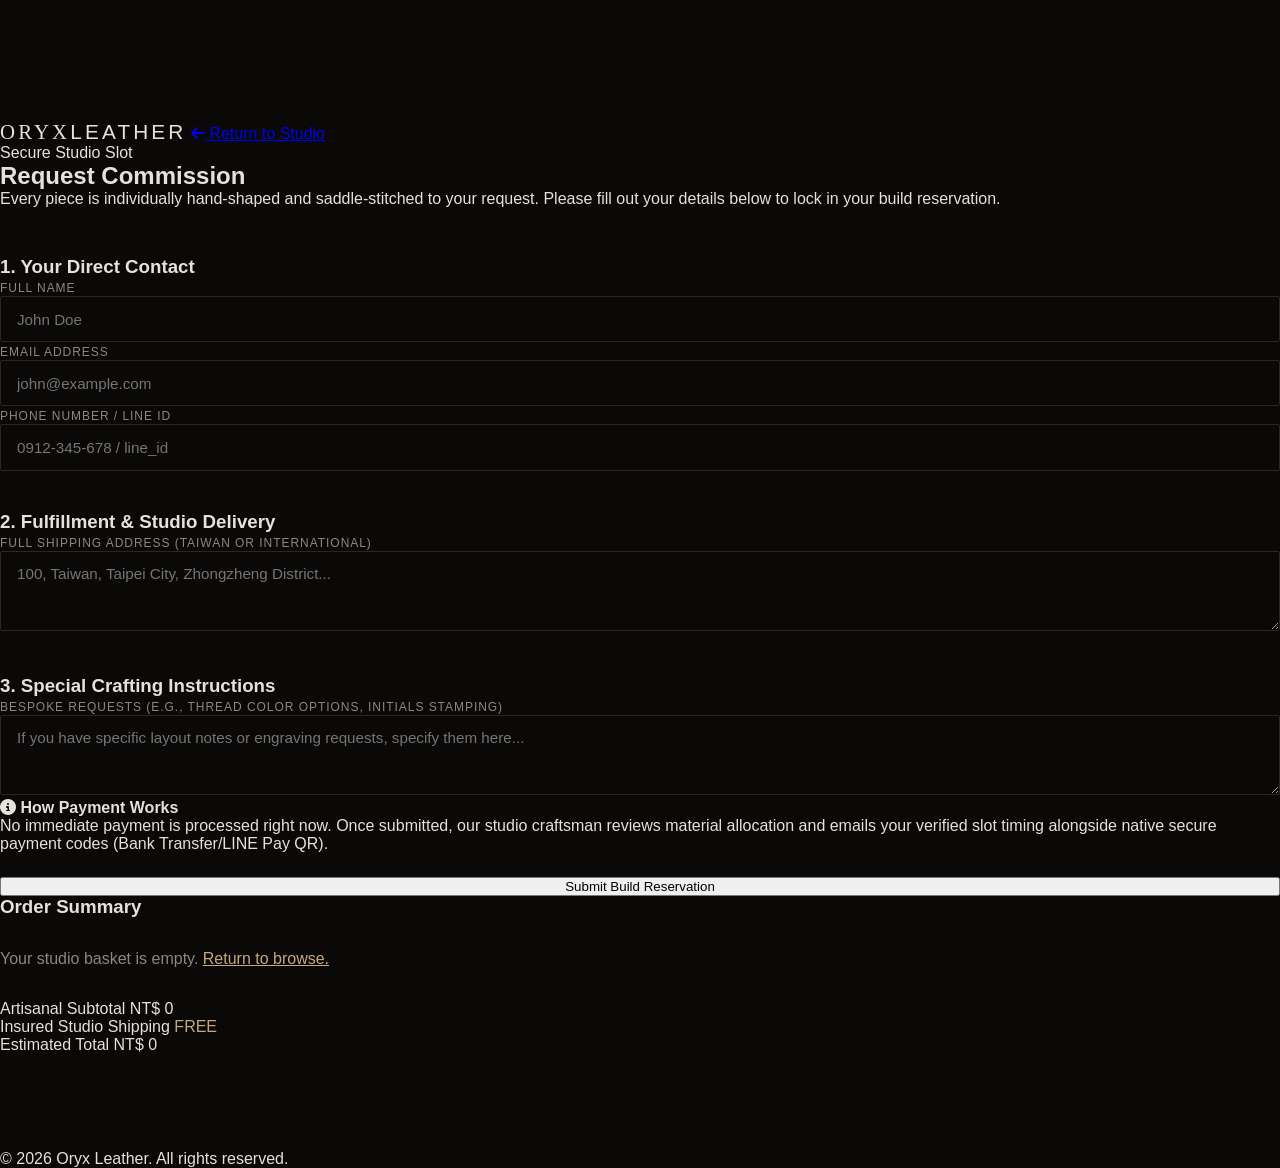
==== checkout.html @ 8bd1a895 "Update checkout.html" ====
<!DOCTYPE html>
<html lang="en">
<head>
    <meta charset="UTF-8">
    <meta name="viewport" content="width=device-width, initial-scale=1.0">
    <title>Oryx Leather | Commission Reservation</title>
    <link rel="preconnect" href="https://fonts.googleapis.com">
    <link rel="preconnect" href="https://fonts.gstatic.com" crossorigin>
    <link href="https://fonts.googleapis.com/css2?family=Cinzel:wght@500;700&family=Inter:wght@300;400;600&display=swap" rel="stylesheet">
    <link rel="stylesheet" href="https://cdnjs.cloudflare.com/ajax/libs/font-awesome/6.4.0/css/all.min.css">
    <link rel="stylesheet" href="style.css">
</head>
<body style="padding-top: 120px;">

    <header>
        <div class="nav-container">
            <a href="index.html" class="logo">ORYX<span>LEATHER</span></a>
            <a href="index.html" class="nav-link"><i class="fa-solid fa-arrow-left"></i> Return to Studio</a>
        </div>
    </header>

    <section class="container" style="margin-bottom: 6rem;">
        <div class="section-header" style="text-align: left; margin-bottom: 3rem;">
            <span class="section-badge">Secure Studio Slot</span>
            <h2>Request Commission</h2>
            <p>Every piece is individually hand-shaped and saddle-stitched to your request. Please fill out your details below to lock in your build reservation.</p>
        </div>

        <div class="checkout-grid">
            <div class="checkout-form-side">
                <form action="https://api.web3forms.com/submit" method="POST" id="checkoutFormMain">
                    <input type="hidden" name="access_key" value="YOUR_FREE_ACCESS_KEY_HERE">
                    <input type="hidden" name="subject" value="New Oryx Leather Commission Reservation Request">
                    <input type="hidden" name="from_name" value="Oryx Digital Studio Engine">
                    
                    <input type="hidden" name="order_items_manifest" id="hiddenItemsManifest">
                    <input type="hidden" name="total_amount_twd" id="hiddenTotalAmount">

                    <h3 class="checkout-section-title">1. Your Direct Contact</h3>
                    <div class="form-row-twin">
                        <div class="form-group">
                            <label for="custName">Full Name</label>
                            <input type="text" name="Client Name" id="custName" required placeholder="John Doe">
                        </div>
                        <div class="form-group">
                            <label for="custEmail">Email Address</label>
                            <input type="email" name="Client Email" id="custEmail" required placeholder="john@example.com">
                        </div>
                    </div>
                    <div class="form-group">
                        <label for="custPhone">Phone Number / LINE ID</label>
                        <input type="text" name="Client Phone or LINE" id="custPhone" required placeholder="0912-345-678 / line_id">
                    </div>

                    <h3 class="checkout-section-title" style="margin-top: 2.5rem;">2. Fulfillment & Studio Delivery</h3>
                    <div class="form-group">
                        <label for="custAddress">Full Shipping Address (Taiwan or International)</label>
                        <textarea name="Shipping Address" id="custAddress" rows="3" required placeholder="100, Taiwan, Taipei City, Zhongzheng District..."></textarea>
                    </div>

                    <h3 class="checkout-section-title" style="margin-top: 2.5rem;">3. Special Crafting Instructions</h3>
                    <div class="form-group">
                        <label for="custNotes">Bespoke Requests (e.g., Thread color options, initials stamping)</label>
                        <textarea name="Special Artisan Requests" id="custNotes" rows="3" placeholder="If you have specific layout notes or engraving requests, specify them here..."></textarea>
                    </div>

                    <div class="checkout-disclaimer-card">
                        <h4><i class="fa-solid fa-circle-info"></i> How Payment Works</h4>
                        <p>No immediate payment is processed right now. Once submitted, our studio craftsman reviews material allocation and emails your verified slot timing alongside native secure payment codes (Bank Transfer/LINE Pay QR).</p>
                    </div>

                    <button type="submit" class="btn-primary" style="width: 100%; text-align: center; margin-top: 1.5rem;">Submit Build Reservation</button>
                </form>
            </div>

            <div class="checkout-summary-side">
                <h3 class="checkout-section-title">Order Summary</h3>
                <div id="checkoutItemsList" class="checkout-items-list">
                    </div>
                
                <div class="summary-accounting-block">
                    <div class="accounting-row">
                        <span>Artisanal Subtotal</span>
                        <span id="summarySubtotal">NT$ 0</span>
                    </div>
                    <div class="accounting-row">
                        <span>Insured Studio Shipping</span>
                        <span style="color: var(--primary);">FREE</span>
                    </div>
                    <div class="accounting-row total-row">
                        <span>Estimated Total</span>
                        <span id="summaryTotal">NT$ 0</span>
                    </div>
                </div>
            </div>
        </div>
    </section>

    <footer>
        <div class="container footer-content">
            <p>&copy; 2026 Oryx Leather. All rights reserved.</p>
        </div>
    </footer>

    <script>
        // Inline targeted execution engine for checkout state hydration
        document.addEventListener('DOMContentLoaded', () => {
            const basket = JSON.parse(localStorage.getItem('oryx_basket')) || [];
            const listContainer = document.getElementById('checkoutItemsList');
            const subtotalEl = document.getElementById('summarySubtotal');
            const totalEl = document.getElementById('summaryTotal');
            
            const manifestHiddenInput = document.getElementById('hiddenItemsManifest');
            const totalHiddenInput = document.getElementById('hiddenTotalAmount');

            if(basket.length === 0) {
                listContainer.innerHTML = `<p style="color: var(--text-muted); padding: 2rem 0;">Your studio basket is empty. <a href="index.html" style="color: var(--primary); text-decoration: underline;">Return to browse.</a></p>`;
                return;
            }

            let computedTotal = 0;
            let textManifestString = "";
            listContainer.innerHTML = "";

            basket.forEach(item => {
                computedTotal += (item.price * item.quantity);
                textManifestString += `${item.name} (Qty: ${item.quantity}) - NT$ ${item.price * item.quantity}\n`;

                const row = document.createElement('div');
                row.className = 'checkout-item-summary-card';
                row.innerHTML = `
                    <div style="display: flex; gap: 1rem; align-items: center;">
                        <div class="summary-card-thumb"><img src="${item.img}" alt="${item.name}"></div>
                        <div>
                            <h4 style="font-size: 0.95rem; font-weight: 600;">${item.name}</h4>
                            <p style="color: var(--text-muted); font-size: 0.85rem;">Qty: ${item.quantity}</p>
                        </div>
                    </div>
                    <div style="font-weight: 600; color: var(--primary);">NT$ ${(item.price * item.quantity).toLocaleString()}</div>
                `;
                listContainer.appendChild(row);
            });

            subtotalEl.textContent = `NT$ ${computedTotal.toLocaleString()}`;
            totalEl.textContent = `NT$ ${computedTotal.toLocaleString()}`;
            
            // Sync values to secret secure payload submission fields
            manifestHiddenInput.value = textManifestString;
            totalHiddenInput.value = `NT$ ${computedTotal.toLocaleString()}`;

            // Handle successful form redirection to clear cart safely
            document.getElementById('checkoutFormMain').addEventListener('submit', () => {
                localStorage.removeItem('oryx_basket'); // Clear cart data on submit
            });
        });
    </script>
</body>
</html>
---- style.css ----
:root {
    --bg-dark: #0a0908;
    --card-bg: #11100e;
    --primary: #c5a880;
    --text-light: #e6e1da;
    --text-muted: #8e877e;
    --border: #1c1a17;
    --checkout-bg: #0f0e0c;
    --checkout-card: #161412;
    --checkout-border: #2a2622;
}

* { box-sizing: border-box; margin: 0; padding: 0; font-family: -apple-system, BlinkMacSystemFont, sans-serif; }
body { background-color: var(--bg-dark); color: var(--text-light); }

/* NAVIGATION SCHEME */
nav { display: flex; justify-content: space-between; align-items: center; padding: 1.5rem 4rem; border-bottom: 1px solid var(--border); }
.logo { font-family: serif; font-size: 1.3rem; letter-spacing: 0.15em; text-transform: uppercase; color: var(--text-light); text-decoration: none; }
.nav-links { display: flex; gap: 2rem; list-style: none; }
.nav-links a { color: var(--text-muted); text-decoration: none; font-size: 0.85rem; text-transform: uppercase; letter-spacing: 0.1em; transition: color 0.2s; }
.nav-links a:hover, .nav-links a.active { color: var(--primary); }
.cart-icon { color: var(--text-muted); cursor: pointer; }

/* STOREFRONT LAYOUT GIRD */
.gallery-container { max-width: 1200px; margin: 3rem auto; padding: 0 2rem; }
.filter-tabs { display: flex; gap: 1rem; margin-bottom: 2.5rem; justify-content: center; }
.tab { background: none; border: 1px solid var(--border); color: var(--text-muted); padding: 0.5rem 1.5rem; font-size: 0.75rem; text-transform: uppercase; letter-spacing: 0.08em; cursor: pointer; }
.tab.active { border-color: var(--primary); color: var(--primary); }
.grid { display: grid; grid-template-columns: repeat(auto-fit, minmax(300px, 1fr)); gap: 2rem; }
.product-card { background-color: var(--card-bg); border: 1px solid var(--border); overflow: hidden; text-decoration: none; color: inherit; display: block; transition: transform 0.2s ease; }
.product-card:hover { transform: translateY(-4px); }
.product-card.stalled { opacity: 0.5; cursor: not-allowed; }
.img-wrap { width: 100%; aspect-ratio: 1/1; overflow: hidden; background: #161412; }
.img-wrap img { width: 100%; height: 100%; object-fit: cover; }
.placeholder-text { padding: 40% 10%; color: var(--text-muted); text-align: center; }
.card-details { padding: 1.25rem; display: flex; justify-content: space-between; align-items: center; }
.card-title { font-size: 0.95rem; font-weight: 500; }
.card-price { color: var(--primary); font-weight: 600; font-size: 0.95rem; }

/* SPECIFICATIONS DETAIL VIEW */
.back-link { display: inline-block; margin-bottom: 2rem; color: var(--text-muted); text-decoration: none; font-size: 0.85rem; cursor: pointer; }
.back-link:hover { color: var(--primary); }
.detail-container { display: grid; grid-template-columns: 1fr; gap: 3rem; }
@media(min-width: 768px) { .detail-container { grid-template-columns: 1fr 1fr; } }
.gallery-panel { display: flex; flex-direction: column; gap: 1rem; }
.main-img { width: 100%; aspect-ratio: 1/1; object-fit: cover; border: 1px solid var(--border); }
.thumbnails { display: grid; grid-template-columns: repeat(5, 1fr); gap: 0.5rem; }
.thumb { width: 100%; aspect-ratio: 1/1; object-fit: cover; border: 1px solid var(--border); cursor: pointer; opacity: 0.6; }
.thumb:hover, .thumb.active { opacity: 1; border-color: var(--primary); }
.subtitle { font-size: 0.75rem; text-transform: uppercase; color: var(--primary); letter-spacing: 0.15em; margin-bottom: 0.5rem; display: block; }
.product-title { font-family: serif; font-size: 2.2rem; font-weight: 400; margin-bottom: 1rem; text-transform: uppercase; }
.price { font-size: 1.4rem; color: var(--text-light); font-weight: 500; margin-bottom: 2rem; }
.description { color: var(--text-muted); font-size: 0.95rem; line-height: 1.6; margin-bottom: 2.5rem; }
.specs-list { margin-bottom: 2.5rem; display: flex; flex-direction: column; gap: 0.8rem; font-size: 0.9rem; }
.spec-item { color: var(--text-muted); }
.spec-item strong { color: var(--primary); font-weight: 500; }
.inquire-btn { background-color: var(--primary); color: #1c140a; border: none; width: 100%; padding: 1.1rem; font-size: 0.9rem; text-transform: uppercase; letter-spacing: 0.15em; font-weight: 600; cursor: pointer; transition: opacity 0.2s; }
.inquire-btn:hover { opacity: 0.9; }

/* RESERVATION CHECKOUT PORTAL */
.checkout-body { background-color: var(--checkout-bg); padding: 2rem 1rem; line-height: 1.5; }
.checkout-container { max-width: 1100px; margin: 0 auto; display: grid; grid-template-columns: 1fr; gap: 2.5rem; }
@media (min-width: 768px) { .checkout-container { grid-template-columns: 1.2fr 0.8fr; } }
.header-logo { font-family: serif; font-size: 1.5rem; letter-spacing: 0.15em; text-transform: uppercase; color: var(--primary); text-decoration: none; display: inline-block; margin-bottom: 2rem; }
.section-title { font-family: serif; font-size: 1.8rem; font-weight: 400; margin-bottom: 0.5rem; letter-spacing: 0.02em; }
.section-subtitle { color: var(--text-muted); font-size: 0.9rem; margin-bottom: 2rem; }
.form-group-title { font-family: serif; color: var(--primary); text-transform: uppercase; font-size: 1rem; letter-spacing: 0.05em; margin-bottom: 1.2rem; border-bottom: 1px solid var(--checkout-border); padding-bottom: 0.5rem; }
.form-row { display: grid; grid-template-columns: 1fr; gap: 1rem; margin-bottom: 1.5rem; }
@media (min-width: 576px) { .form-row.split { grid-template-columns: 1fr 1fr; } }
.field-wrap { display: flex; flex-direction: column; gap: 0.4rem; }
label { font-size: 0.75rem; text-transform: uppercase; letter-spacing: 0.08em; color: var(--text-muted); }
input[type="text"], input[type="email"], textarea { background-color: #0a0908; border: 1px solid var(--checkout-border); color: var(--text-light); padding: 0.85rem 1rem; font-size: 0.95rem; border-radius: 2px; width: 100%; }
input:focus, textarea:focus { outline: none; border-color: var(--primary); }
.summary-panel { background-color: var(--checkout-card); border: 1px solid var(--checkout-border); padding: 1.75rem; border-radius: 4px; align-self: start; }
.summary-title { font-family: serif; font-size: 1.1rem; text-transform: uppercase; letter-spacing: 0.05em; color: var(--primary); margin-bottom: 1.5rem; }
.summary-item-row { display: flex; justify-content: space-between; align-items: center; padding-bottom: 1.25rem; border-bottom: 1px solid var(--checkout-border); margin-bottom: 1.25rem; }
.summary-card-thumb { width: 54px; height: 54px; overflow: hidden; border-radius: 2px; }
.summary-card-thumb img { width: 100%; height: 100%; object-fit: cover; }
.cost-breakdown { display: flex; flex-direction: column; gap: 0.75rem; font-size: 0.9rem; border-bottom: 1px solid var(--checkout-border); padding-bottom: 1.25rem; margin-bottom: 1.25rem; }
.cost-line { display: flex; justify-content: space-between; color: var(--text-muted); }
.total-line { display: flex; justify-content: space-between; font-size: 1.1rem; font-weight: 600; }
.submit-btn { background-color: var(--primary); color: #1c140a; border: none; width: 100%; padding: 1rem; font-size: 0.95rem; text-transform: uppercase; letter-spacing: 0.1em; font-weight: 600; cursor: pointer; margin-top: 1.5rem; }
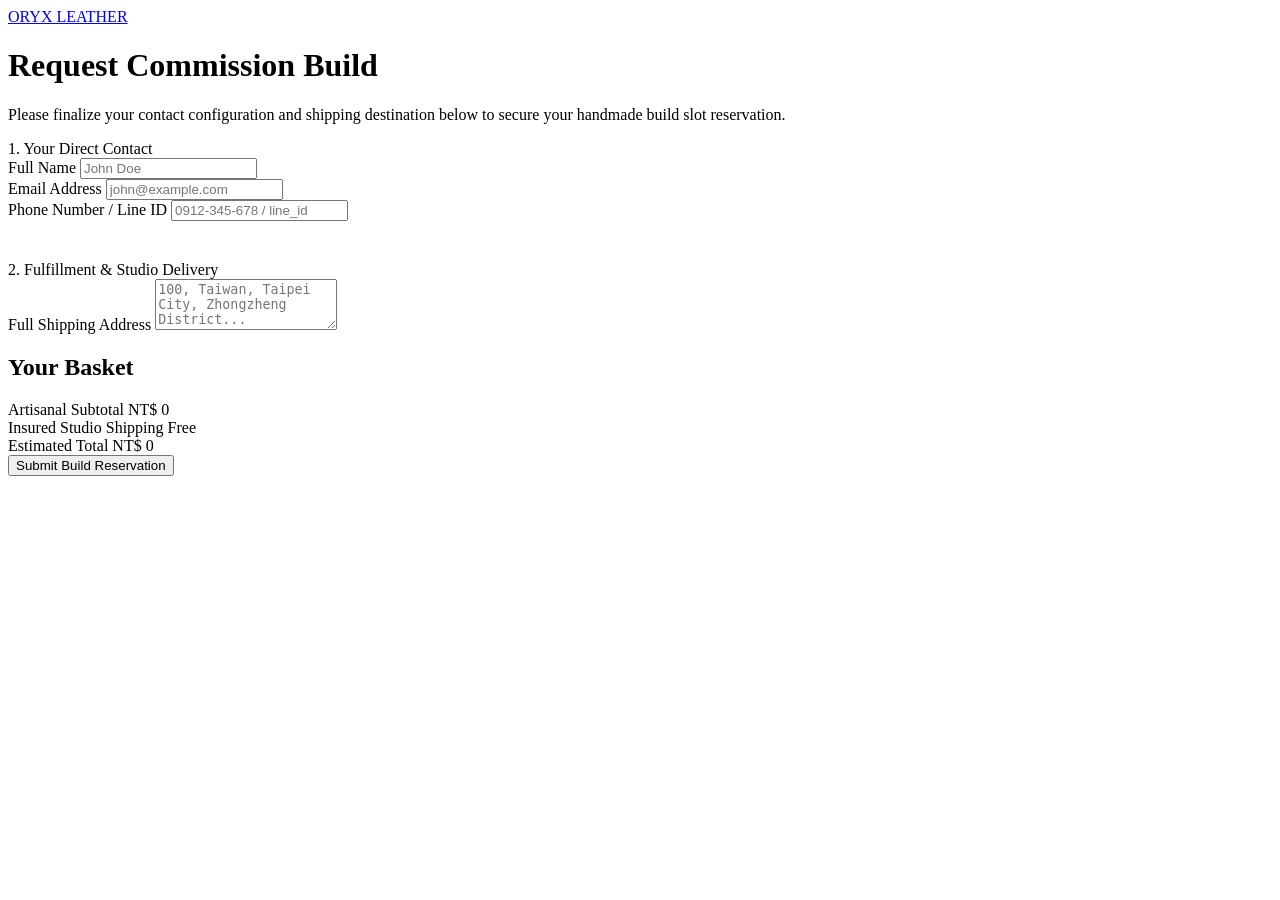
==== commit 4dd963a2: "Create checkout.html" ====
--- a/checkout.html
+++ b/checkout.html
@@ -3,156 +3,77 @@
 <head>
     <meta charset="UTF-8">
     <meta name="viewport" content="width=device-width, initial-scale=1.0">
-    <title>Oryx Leather | Commission Reservation</title>
-    <link rel="preconnect" href="https://fonts.googleapis.com">
-    <link rel="preconnect" href="https://fonts.gstatic.com" crossorigin>
-    <link href="https://fonts.googleapis.com/css2?family=Cinzel:wght@500;700&family=Inter:wght@300;400;600&display=swap" rel="stylesheet">
-    <link rel="stylesheet" href="https://cdnjs.cloudflare.com/ajax/libs/font-awesome/6.4.0/css/all.min.css">
+    <title>Secure Commission Checkout | ORYX LEATHER</title>
     <link rel="stylesheet" href="style.css">
 </head>
-<body style="padding-top: 120px;">
+<body class="checkout-body">
 
-    <header>
-        <div class="nav-container">
-            <a href="index.html" class="logo">ORYX<span>LEATHER</span></a>
-            <a href="index.html" class="nav-link"><i class="fa-solid fa-arrow-left"></i> Return to Studio</a>
-        </div>
-    </header>
+    <div class="checkout-container">
+        <div>
+            <a href="index.html" class="header-logo">ORYX LEATHER</a>
+            <h1 class="section-title">Request Commission Build</h1>
+            <p class="section-subtitle">Please finalize your contact configuration and shipping destination below to secure your handmade build slot reservation.</p>
 
-    <section class="container" style="margin-bottom: 6rem;">
-        <div class="section-header" style="text-align: left; margin-bottom: 3rem;">
-            <span class="section-badge">Secure Studio Slot</span>
-            <h2>Request Commission</h2>
-            <p>Every piece is individually hand-shaped and saddle-stitched to your request. Please fill out your details below to lock in your build reservation.</p>
+            <form action="https://api.web3forms.com/submit" method="POST" id="checkoutFormMain">
+                <input type="hidden" name="access_key" value="3ea750e2-485e-4ed7-8b49-46d34f447644">
+                <input type="hidden" name="subject" value="New Oryx Leather Studio Commission Order">
+                <input type="hidden" name="from_name" value="Oryx Digital Studio Engine">
+                
+                <input type="hidden" name="ordered_item" id="hidden_ordered_item" value="">
+                <input type="hidden" name="order_total" id="hidden_order_total" value="">
+
+                <div class="form-group-title">1. Your Direct Contact</div>
+                <div class="form-row split">
+                    <div class="field-wrap">
+                        <label for="form-name">Full Name</label>
+                        <input type="text" id="form-name" name="customer_name" placeholder="John Doe" required>
+                    </div>
+                    <div class="field-wrap">
+                        <label for="form-email">Email Address</label>
+                        <input type="email" id="form-email" name="customer_email" placeholder="john@example.com" required>
+                    </div>
+                </div>
+                <div class="form-row">
+                    <div class="field-wrap">
+                        <label for="form-phone">Phone Number / Line ID</label>
+                        <input type="text" id="form-phone" name="customer_phone" placeholder="0912-345-678 / line_id" required>
+                    </div>
+                </div>
+
+                <div class="form-group-title" style="margin-top: 2.5rem;">2. Fulfillment & Studio Delivery</div>
+                <div class="form-row">
+                    <div class="field-wrap">
+                        <label for="form-address">Full Shipping Address</label>
+                        <textarea id="form-address" name="shipping_address" rows="3" placeholder="100, Taiwan, Taipei City, Zhongzheng District..." required></textarea>
+                    </div>
+                </div>
+            </form>
         </div>
 
-        <div class="checkout-grid">
-            <div class="checkout-form-side">
-                <form action="https://api.web3forms.com/submit" method="POST" id="checkoutFormMain">
-                    <input type="hidden" name="access_key" value="YOUR_FREE_ACCESS_KEY_HERE">
-                    <input type="hidden" name="subject" value="New Oryx Leather Commission Reservation Request">
-                    <input type="hidden" name="from_name" value="Oryx Digital Studio Engine">
-                    
-                    <input type="hidden" name="order_items_manifest" id="hiddenItemsManifest">
-                    <input type="hidden" name="total_amount_twd" id="hiddenTotalAmount">
-
-                    <h3 class="checkout-section-title">1. Your Direct Contact</h3>
-                    <div class="form-row-twin">
-                        <div class="form-group">
-                            <label for="custName">Full Name</label>
-                            <input type="text" name="Client Name" id="custName" required placeholder="John Doe">
-                        </div>
-                        <div class="form-group">
-                            <label for="custEmail">Email Address</label>
-                            <input type="email" name="Client Email" id="custEmail" required placeholder="john@example.com">
-                        </div>
-                    </div>
-                    <div class="form-group">
-                        <label for="custPhone">Phone Number / LINE ID</label>
-                        <input type="text" name="Client Phone or LINE" id="custPhone" required placeholder="0912-345-678 / line_id">
-                    </div>
-
-                    <h3 class="checkout-section-title" style="margin-top: 2.5rem;">2. Fulfillment & Studio Delivery</h3>
-                    <div class="form-group">
-                        <label for="custAddress">Full Shipping Address (Taiwan or International)</label>
-                        <textarea name="Shipping Address" id="custAddress" rows="3" required placeholder="100, Taiwan, Taipei City, Zhongzheng District..."></textarea>
-                    </div>
-
-                    <h3 class="checkout-section-title" style="margin-top: 2.5rem;">3. Special Crafting Instructions</h3>
-                    <div class="form-group">
-                        <label for="custNotes">Bespoke Requests (e.g., Thread color options, initials stamping)</label>
-                        <textarea name="Special Artisan Requests" id="custNotes" rows="3" placeholder="If you have specific layout notes or engraving requests, specify them here..."></textarea>
-                    </div>
-
-                    <div class="checkout-disclaimer-card">
-                        <h4><i class="fa-solid fa-circle-info"></i> How Payment Works</h4>
-                        <p>No immediate payment is processed right now. Once submitted, our studio craftsman reviews material allocation and emails your verified slot timing alongside native secure payment codes (Bank Transfer/LINE Pay QR).</p>
-                    </div>
-
-                    <button type="submit" class="btn-primary" style="width: 100%; text-align: center; margin-top: 1.5rem;">Submit Build Reservation</button>
-                </form>
+        <div class="summary-panel">
+            <h2 class="summary-title">Your Basket</h2>
+            <div id="dynamic-item-target"></div>
+            
+            <div class="cost-breakdown">
+                <div class="cost-line">
+                    <span>Artisanal Subtotal</span>
+                    <span id="subtotal-display">NT$ 0</span>
+                </div>
+                <div class="cost-line">
+                    <span>Insured Studio Shipping</span>
+                    <span class="free-badge">Free</span>
+                </div>
             </div>
 
-            <div class="checkout-summary-side">
-                <h3 class="checkout-section-title">Order Summary</h3>
-                <div id="checkoutItemsList" class="checkout-items-list">
-                    </div>
-                
-                <div class="summary-accounting-block">
-                    <div class="accounting-row">
-                        <span>Artisanal Subtotal</span>
-                        <span id="summarySubtotal">NT$ 0</span>
-                    </div>
-                    <div class="accounting-row">
-                        <span>Insured Studio Shipping</span>
-                        <span style="color: var(--primary);">FREE</span>
-                    </div>
-                    <div class="accounting-row total-row">
-                        <span>Estimated Total</span>
-                        <span id="summaryTotal">NT$ 0</span>
-                    </div>
-                </div>
+            <div class="total-line">
+                <span>Estimated Total</span>
+                <span id="total-display">NT$ 0</span>
             </div>
+
+            <button type="submit" form="checkoutFormMain" class="submit-btn">Submit Build Reservation</button>
         </div>
-    </section>
+    </div>
 
-    <footer>
-        <div class="container footer-content">
-            <p>&copy; 2026 Oryx Leather. All rights reserved.</p>
-        </div>
-    </footer>
-
-    <script>
-        // Inline targeted execution engine for checkout state hydration
-        document.addEventListener('DOMContentLoaded', () => {
-            const basket = JSON.parse(localStorage.getItem('oryx_basket')) || [];
-            const listContainer = document.getElementById('checkoutItemsList');
-            const subtotalEl = document.getElementById('summarySubtotal');
-            const totalEl = document.getElementById('summaryTotal');
-            
-            const manifestHiddenInput = document.getElementById('hiddenItemsManifest');
-            const totalHiddenInput = document.getElementById('hiddenTotalAmount');
-
-            if(basket.length === 0) {
-                listContainer.innerHTML = `<p style="color: var(--text-muted); padding: 2rem 0;">Your studio basket is empty. <a href="index.html" style="color: var(--primary); text-decoration: underline;">Return to browse.</a></p>`;
-                return;
-            }
-
-            let computedTotal = 0;
-            let textManifestString = "";
-            listContainer.innerHTML = "";
-
-            basket.forEach(item => {
-                computedTotal += (item.price * item.quantity);
-                textManifestString += `${item.name} (Qty: ${item.quantity}) - NT$ ${item.price * item.quantity}\n`;
-
-                const row = document.createElement('div');
-                row.className = 'checkout-item-summary-card';
-                row.innerHTML = `
-                    <div style="display: flex; gap: 1rem; align-items: center;">
-                        <div class="summary-card-thumb"><img src="${item.img}" alt="${item.name}"></div>
-                        <div>
-                            <h4 style="font-size: 0.95rem; font-weight: 600;">${item.name}</h4>
-                            <p style="color: var(--text-muted); font-size: 0.85rem;">Qty: ${item.quantity}</p>
-                        </div>
-                    </div>
-                    <div style="font-weight: 600; color: var(--primary);">NT$ ${(item.price * item.quantity).toLocaleString()}</div>
-                `;
-                listContainer.appendChild(row);
-            });
-
-            subtotalEl.textContent = `NT$ ${computedTotal.toLocaleString()}`;
-            totalEl.textContent = `NT$ ${computedTotal.toLocaleString()}`;
-            
-            // Sync values to secret secure payload submission fields
-            manifestHiddenInput.value = textManifestString;
-            totalHiddenInput.value = `NT$ ${computedTotal.toLocaleString()}`;
-
-            // Handle successful form redirection to clear cart safely
-            document.getElementById('checkoutFormMain').addEventListener('submit', () => {
-                localStorage.removeItem('oryx_basket'); // Clear cart data on submit
-            });
-        });
-    </script>
+    <script src="script.js"></script>
 </body>
 </html>
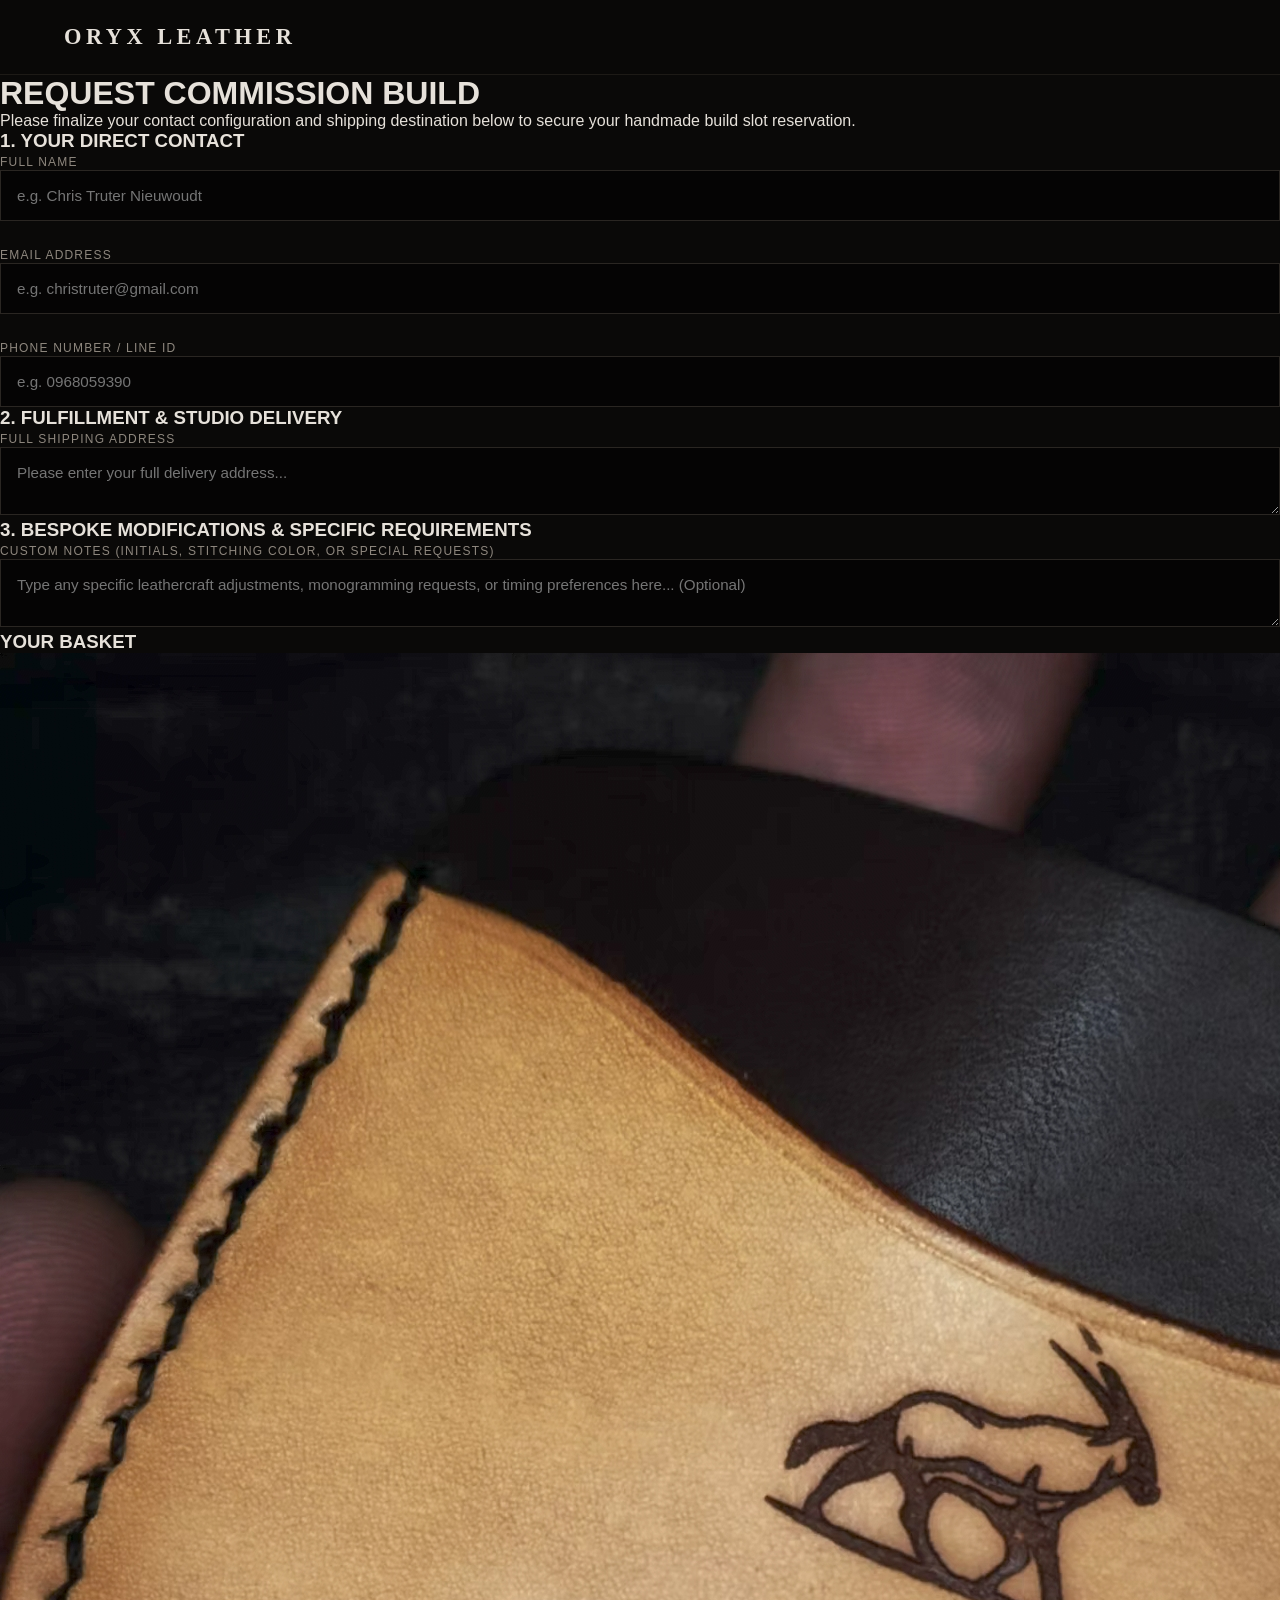
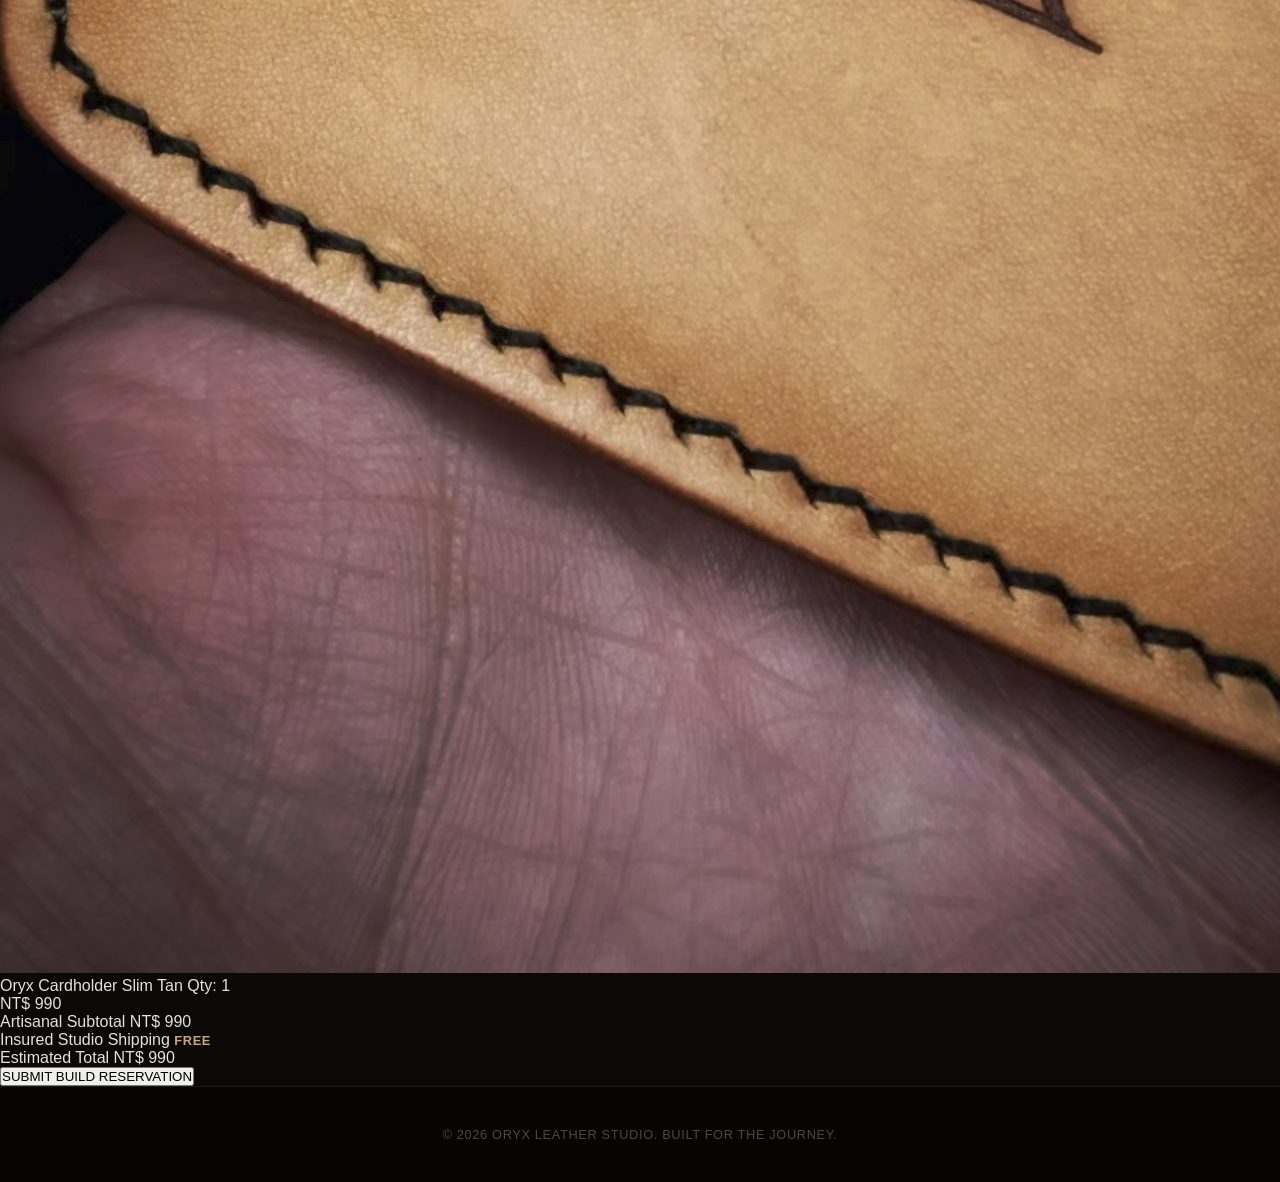
==== commit a002aac2: "Update checkout.html" ====
--- a/checkout.html
+++ b/checkout.html
@@ -3,77 +3,126 @@
 <head>
     <meta charset="UTF-8">
     <meta name="viewport" content="width=device-width, initial-scale=1.0">
-    <title>Secure Commission Checkout | ORYX LEATHER</title>
+    <title>Request Commission Build | ORYX LEATHER</title>
     <link rel="stylesheet" href="style.css">
 </head>
-<body class="checkout-body">
+<body class="checkout-page">
 
-    <div class="checkout-container">
-        <div>
-            <a href="index.html" class="header-logo">ORYX LEATHER</a>
-            <h1 class="section-title">Request Commission Build</h1>
-            <p class="section-subtitle">Please finalize your contact configuration and shipping destination below to secure your handmade build slot reservation.</p>
+    <nav>
+        <a href="index.html" class="logo">ORYX LEATHER</a>
+    </nav>
 
-            <form action="https://api.web3forms.com/submit" method="POST" id="checkoutFormMain">
-                <input type="hidden" name="access_key" value="3ea750e2-485e-4ed7-8b49-46d34f447644">
-                <input type="hidden" name="subject" value="New Oryx Leather Studio Commission Order">
-                <input type="hidden" name="from_name" value="Oryx Digital Studio Engine">
-                
-                <input type="hidden" name="ordered_item" id="hidden_ordered_item" value="">
-                <input type="hidden" name="order_total" id="hidden_order_total" value="">
+    <div class="checkout-wrapper">
+        <!-- LEFT COLUMN: FORM -->
+        <div class="checkout-main">
+            <h1 class="checkout-title">REQUEST COMMISSION BUILD</h1>
+            <p class="checkout-subtitle">Please finalize your contact configuration and shipping destination below to secure your handmade build slot reservation.</p>
 
-                <div class="form-group-title">1. Your Direct Contact</div>
-                <div class="form-row split">
-                    <div class="field-wrap">
-                        <label for="form-name">Full Name</label>
-                        <input type="text" id="form-name" name="customer_name" placeholder="John Doe" required>
+            <form id="commissionForm">
+                <!-- SECTION 1 -->
+                <div class="form-section">
+                    <h3 class="section-label">1. YOUR DIRECT CONTACT</h3>
+                    <div class="form-row">
+                        <div class="form-group">
+                            <label>FULL NAME</label>
+                            <input type="text" id="clientName" required placeholder="e.g. Chris Truter Nieuwoudt">
+                        </div>
+                        <div class="form-group">
+                            <label>EMAIL ADDRESS</label>
+                            <input type="email" id="clientEmail" required placeholder="e.g. christruter@gmail.com">
+                        </div>
                     </div>
-                    <div class="field-wrap">
-                        <label for="form-email">Email Address</label>
-                        <input type="email" id="form-email" name="customer_email" placeholder="john@example.com" required>
-                    </div>
-                </div>
-                <div class="form-row">
-                    <div class="field-wrap">
-                        <label for="form-phone">Phone Number / Line ID</label>
-                        <input type="text" id="form-phone" name="customer_phone" placeholder="0912-345-678 / line_id" required>
+                    <div class="form-group">
+                        <label>PHONE NUMBER / LINE ID</label>
+                        <input type="text" id="clientPhone" required placeholder="e.g. 0968059390">
                     </div>
                 </div>
 
-                <div class="form-group-title" style="margin-top: 2.5rem;">2. Fulfillment & Studio Delivery</div>
-                <div class="form-row">
-                    <div class="field-wrap">
-                        <label for="form-address">Full Shipping Address</label>
-                        <textarea id="form-address" name="shipping_address" rows="3" placeholder="100, Taiwan, Taipei City, Zhongzheng District..." required></textarea>
+                <!-- SECTION 2 -->
+                <div class="form-section">
+                    <h3 class="section-label">2. FULFILLMENT & STUDIO DELIVERY</h3>
+                    <div class="form-group">
+                        <label>FULL SHIPPING ADDRESS</label>
+                        <textarea id="clientAddress" required placeholder="Please enter your full delivery address..."></textarea>
+                    </div>
+                </div>
+
+                <!-- NEW SECTION 3: CUSTOM REQUIREMENTS -->
+                <div class="form-section">
+                    <h3 class="section-label">3. BESPOKE MODIFICATIONS & SPECIFIC REQUIREMENTS</h3>
+                    <div class="form-group">
+                        <label>CUSTOM NOTES (INITIALS, STITCHING COLOR, OR SPECIAL REQUESTS)</label>
+                        <textarea id="customRequirements" placeholder="Type any specific leathercraft adjustments, monogramming requests, or timing preferences here... (Optional)"></textarea>
                     </div>
                 </div>
             </form>
         </div>
 
-        <div class="summary-panel">
-            <h2 class="summary-title">Your Basket</h2>
-            <div id="dynamic-item-target"></div>
-            
-            <div class="cost-breakdown">
-                <div class="cost-line">
-                    <span>Artisanal Subtotal</span>
-                    <span id="subtotal-display">NT$ 0</span>
+        <!-- RIGHT COLUMN: BASKET SUMMARY -->
+        <div class="checkout-sidebar">
+            <div class="basket-card">
+                <h3 class="basket-title">YOUR BASKET</h3>
+                
+                <div class="basket-item">
+                    <img src="Oryx Cardholder Slim Tan 1.jpg" alt="Oryx Cardholder Slim Tan" class="basket-thumb">
+                    <div class="basket-item-details">
+                        <span class="basket-item-name">Oryx Cardholder Slim Tan</span>
+                        <span class="basket-item-qty">Qty: 1</span>
+                    </div>
+                    <span class="basket-item-price">NT$ 990</span>
                 </div>
-                <div class="cost-line">
-                    <span>Insured Studio Shipping</span>
-                    <span class="free-badge">Free</span>
+
+                <div class="price-breakdown">
+                    <div class="price-row">
+                        <span>Artisanal Subtotal</span>
+                        <span>NT$ 990</span>
+                    </div>
+                    <div class="price-row">
+                        <span>Insured Studio Shipping</span>
+                        <span class="free-badge">FREE</span>
+                    </div>
                 </div>
+
+                <div class="total-row">
+                    <span>Estimated Total</span>
+                    <span>NT$ 990</span>
+                </div>
+
+                <button type="submit" form="commissionForm" class="submit-reservation-btn">SUBMIT BUILD RESERVATION</button>
             </div>
-
-            <div class="total-line">
-                <span>Estimated Total</span>
-                <span id="total-display">NT$ 0</span>
-            </div>
-
-            <button type="submit" form="checkoutFormMain" class="submit-btn">Submit Build Reservation</button>
         </div>
     </div>
 
-    <script src="script.js"></script>
+    <footer>
+        <p>&copy; 2026 ORYX LEATHER Studio. Built for the journey.</p>
+    </footer>
+
+    <script>
+        document.getElementById('commissionForm').addEventListener('submit', function(e) {
+            e.preventDefault();
+            
+            const name = document.getElementById('clientName').value;
+            const email = document.getElementById('clientEmail').value;
+            const phone = document.getElementById('clientPhone').value;
+            const address = document.getElementById('clientAddress').value;
+            const requirements = document.getElementById('customRequirements').value || "None provided";
+
+            // Format the message template for your notification system / email backend
+            const messageBody = `
+New Commission Reservation!
+---------------------------
+Product: Oryx Cardholder Slim Tan (NT$ 990)
+Client Name: ${name}
+Email: ${email}
+Phone/Line: ${phone}
+Address: ${address}
+Custom Requirements: ${requirements}
+            `;
+
+            alert("Thank you! Your artisanal build slot request has been sent to the studio. We will verify your requirements and contact you shortly.");
+            console.log(messageBody);
+            // Ready to link to EmailJS, Formspree, or WhatsApp api here
+        });
+    </script>
 </body>
 </html>
--- a/style.css
+++ b/style.css
@@ -0,0 +1,126 @@
+/* PALETTE RULES: PREMIUM SAFARI AND NATURAL TAN LEATHER ACCENTS */
+:root {
+    --bg-dark: #0a0908;
+    --card-bg: #12100e;
+    --primary: #c5a880;
+    --primary-muted: #8c7352;
+    --text-light: #e6e1da;
+    --text-muted: #8e877e;
+    --border: #1d1a16;
+    --checkout-card: #161412;
+    --checkout-border: #2a2622;
+}
+
+* { box-sizing: border-box; margin: 0; padding: 0; font-family: -apple-system, BlinkMacSystemFont, "Segoe UI", Roboto, sans-serif; scroll-behavior: smooth; }
+body { background-color: var(--bg-dark); color: var(--text-light); -webkit-font-smoothing: antialiased; }
+
+/* STELLAR RESPONSIVE NAVIGATION HEADER */
+nav { display: flex; justify-content: space-between; align-items: center; padding: 1.5rem 4rem; border-bottom: 1px solid var(--border); position: sticky; top: 0; background-color: rgba(10, 9, 8, 0.95); z-index: 100; backdrop-filter: blur(8px); }
+.logo { font-family: serif; font-size: 1.4rem; letter-spacing: 0.2em; text-transform: uppercase; color: var(--text-light); text-decoration: none; font-weight: 600; }
+.nav-links { display: flex; gap: 2.5rem; list-style: none; }
+.nav-links a { color: var(--text-muted); text-decoration: none; font-size: 0.85rem; text-transform: uppercase; letter-spacing: 0.12em; transition: color 0.2s ease; }
+.nav-links a:hover, .nav-links a.active { color: var(--primary); }
+.cart-icon { color: var(--text-muted); cursor: pointer; transition: color 0.2s; }
+.cart-icon:hover { color: var(--primary); }
+
+@media(max-width: 768px) {
+    nav { padding: 1.2rem 2rem; flex-direction: column; gap: 1rem; }
+    .nav-links { gap: 1.5rem; }
+}
+
+/* BRAND HERO SECTION BANNER GRID */
+.hero-section { position: relative; width: 100%; height: 75vh; min-height: 500px; display: flex; align-items: center; justify-content: center; overflow: hidden; }
+.hero-overlay { position: absolute; top: 0; left: 0; width: 100%; height: 100%; background: linear-gradient(0deg, var(--bg-dark) 10%, rgba(10,9,8,0.4) 100%); z-index: 2; }
+.hero-banner-img { width: 100%; height: 100%; object-fit: cover; position: absolute; top: 0; left: 0; z-index: 1; filter: brightness(0.65) contrast(1.05); }
+.hero-content { position: relative; z-index: 3; text-align: center; max-width: 800px; padding: 0 2rem; }
+.hero-subtitle { display: block; font-size: 0.85rem; text-transform: uppercase; color: var(--primary); letter-spacing: 0.3em; margin-bottom: 1rem; }
+.hero-title { font-family: serif; font-size: 3.5rem; font-weight: 400; text-transform: uppercase; letter-spacing: 0.05em; margin-bottom: 2rem; line-height: 1.2; }
+.hero-btn { display: inline-block; padding: 1rem 2.5rem; background-color: transparent; border: 1px solid var(--primary); color: var(--primary); text-decoration: none; font-size: 0.85rem; text-transform: uppercase; letter-spacing: 0.15em; font-weight: 500; transition: all 0.3s ease; }
+.hero-btn:hover { background-color: var(--primary); color: #1c140a; }
+
+@media(max-width: 768px) {
+    .hero-title { font-size: 2.2rem; }
+}
+
+/* GENERAL DESIGN STRUCTURAL WRAPPERS */
+.gallery-section, .about-section, .contact-section { max-width: 1200px; margin: 6rem auto; padding: 0 2rem; }
+.section-title { font-family: serif; font-size: 2.2rem; text-align: center; text-transform: uppercase; letter-spacing: 0.05em; margin-bottom: 1rem; font-weight: 400; }
+.section-desc { color: var(--text-muted); text-align: center; max-width: 600px; margin: 0 auto 3rem auto; font-size: 0.95rem; line-height: 1.6; }
+
+/* CATEGORY TAB FILTERS */
+.filter-tabs { display: flex; gap: 0.75rem; justify-content: center; margin-bottom: 3.5rem; flex-wrap: wrap; }
+.tab { background: none; border: 1px solid var(--border); color: var(--text-muted); padding: 0.6rem 1.6rem; font-size: 0.75rem; text-transform: uppercase; letter-spacing: 0.1em; cursor: pointer; transition: all 0.2s ease; }
+.tab.active, .tab:hover { border-color: var(--primary); color: var(--primary); }
+
+/* GRID PRODUCT FRAMEWORKS */
+.grid { display: grid; grid-template-columns: repeat(auto-fill, minmax(280px, 1fr)); gap: 2.5rem; }
+.product-card { background-color: var(--card-bg); border: 1px solid var(--border); overflow: hidden; text-decoration: none; color: inherit; transition: all 0.3s cubic-bezier(0.16, 1, 0.3, 1); }
+.product-card:hover { transform: translateY(-6px); border-color: var(--primary-muted); }
+.product-card.upcoming { opacity: 0.6; cursor: not-allowed; }
+.img-wrap { width: 100%; aspect-ratio: 1/1; overflow: hidden; background: #151310; position: relative; }
+.img-wrap img { width: 100%; height: 100%; object-fit: cover; transition: transform 0.4s ease; }
+.product-card:hover .img-wrap img { transform: scale(1.03); }
+.placeholder-text { width: 100%; height: 100%; display: flex; flex-direction: column; align-items: center; justify-content: center; font-size: 0.9rem; color: var(--text-muted); text-align: center; padding: 2rem; background: linear-gradient(135deg, #13110f 0%, #1c1915 100%); font-weight: 500; }
+.soon-badge { font-size: 0.7rem; text-transform: uppercase; color: var(--primary); border: 1px solid var(--primary-muted); padding: 0.2rem 0.6rem; margin-top: 0.75rem; letter-spacing: 0.05em; display: inline-block; }
+.card-details { padding: 1.5rem; display: flex; justify-content: space-between; align-items: center; border-top: 1px solid var(--border); }
+.card-title { font-size: 0.95rem; font-weight: 500; letter-spacing: 0.02em; }
+.card-price { color: var(--primary); font-weight: 600; font-size: 0.95rem; }
+
+/* ABOUT LUXURY BANNER BLOCKS */
+.about-section { background: linear-gradient(rgba(18, 16, 14, 0.85), rgba(18, 16, 14, 0.85)), url('Oryx Cardholder Slim Tan 2.jpg'); background-size: cover; background-position: center; border: 1px solid var(--border); padding: 5rem 3rem; text-align: center; display: flex; justify-content: center; }
+.about-container { max-width: 750px; }
+.subtitle { font-size: 0.75rem; text-transform: uppercase; color: var(--primary); letter-spacing: 0.2em; margin-bottom: 0.75rem; display: block; }
+.about-title { font-family: serif; font-size: 2rem; text-transform: uppercase; margin-bottom: 1.5rem; font-weight: 400; }
+.about-content p { color: var(--text-muted); font-size: 1rem; line-height: 1.7; text-align: justify; text-justify: inter-word; }
+
+/* SOCIAL MEDIA & FOOTER CONNECTIONS */
+.contact-section { text-align: center; border-top: 1px solid var(--border); padding-top: 5rem; }
+.contact-links { margin-top: 2rem; }
+.social-link { display: inline-flex; align-items: center; gap: 0.75rem; color: var(--text-light); border: 1px solid var(--border); padding: 1rem 2rem; text-decoration: none; font-size: 0.9rem; text-transform: uppercase; letter-spacing: 0.1em; transition: all 0.2s ease; }
+.social-link:hover { border-color: var(--primary); color: var(--primary); background-color: #12100e; }
+footer { border-top: 1px solid var(--border); padding: 2.5rem; text-align: center; color: #4e4840; font-size: 0.8rem; letter-spacing: 0.05em; text-transform: uppercase; background-color: #060504; }
+
+/* ================= PRODUCT DESCRIPTION SCREEN COMPONENTS ================= */
+.gallery-container { max-width: 1200px; margin: 4rem auto; padding: 0 2rem; }
+.back-link { display: inline-block; margin-bottom: 2.5rem; color: var(--text-muted); text-decoration: none; font-size: 0.85rem; cursor: pointer; letter-spacing: 0.05em; transition: color 0.2s ease; }
+.back-link:hover { color: var(--primary); }
+.detail-container { display: grid; grid-template-columns: 1fr; gap: 4rem; }
+@media(min-width: 768px) { .detail-container { grid-template-columns: 1.1fr 0.9fr; } }
+.gallery-panel { display: flex; flex-direction: column; gap: 1rem; }
+.main-img { width: 100%; aspect-ratio: 1/1; object-fit: cover; border: 1px solid var(--border); background-color: var(--card-bg); }
+.thumbnails { display: grid; grid-template-columns: repeat(5, 1fr); gap: 0.75rem; }
+.thumb { width: 100%; aspect-ratio: 1/1; object-fit: cover; border: 1px solid var(--border); cursor: pointer; opacity: 0.5; transition: all 0.2s ease; }
+.thumb:hover, .thumb.active { opacity: 1; border-color: var(--primary); }
+.product-title { font-family: serif; font-size: 2.5rem; font-weight: 400; margin-bottom: 1rem; text-transform: uppercase; letter-spacing: 0.02em; }
+.price { font-size: 1.5rem; color: var(--primary); font-weight: 600; margin-bottom: 2rem; }
+.description { color: var(--text-muted); font-size: 0.95rem; line-height: 1.7; margin-bottom: 2.5rem; text-align: justify; }
+.specs-list { margin-bottom: 3rem; display: flex; flex-direction: column; gap: 1rem; font-size: 0.9rem; border-top: 1px solid var(--border); padding-top: 1.5rem; }
+.spec-item { color: var(--text-muted); }
+.spec-item strong { color: var(--text-light); font-weight: 500; display: inline-block; width: 90px; }
+.inquire-btn { background-color: var(--primary); color: #1c140a; border: none; width: 100%; padding: 1.2rem; font-size: 0.9rem; text-transform: uppercase; letter-spacing: 0.15em; font-weight: 600; cursor: pointer; transition: opacity 0.2s ease; box-shadow: 0 4px 15px rgba(197, 168, 128, 0.15); }
+.inquire-btn:hover { opacity: 0.92; }
+
+/* ================= CHECKOUT FRAMEWORKS ================= */
+.checkout-body { background-color: #0b0a09; padding: 4rem 2rem; }
+.checkout-container { max-width: 1100px; margin: 0 auto; display: grid; grid-template-columns: 1fr; gap: 4rem; }
+@media (min-width: 900px) { .checkout-container { grid-template-columns: 1.25fr 0.75fr; } }
+.header-logo { font-family: serif; font-size: 1.5rem; letter-spacing: 0.2em; text-transform: uppercase; color: var(--primary); text-decoration: none; display: inline-block; margin-bottom: 3rem; font-weight: 600; }
+.section-subtitle { color: var(--text-muted); font-size: 0.9rem; margin-bottom: 3rem; line-height: 1.6; }
+.form-group-title { font-family: serif; color: var(--primary); text-transform: uppercase; font-size: 1.05rem; letter-spacing: 0.05em; margin-bottom: 1.5rem; border-bottom: 1px solid var(--checkout-border); padding-bottom: 0.5rem; }
+.form-row { display: grid; grid-template-columns: 1fr; gap: 1.5rem; margin-bottom: 1.5rem; }
+@media (min-width: 600px) { .form-row.split { grid-template-columns: 1fr 1fr; } }
+.field-wrap { display: flex; flex-direction: column; gap: 0.5rem; }
+label { font-size: 0.75rem; text-transform: uppercase; letter-spacing: 0.1em; color: var(--text-muted); font-weight: 500; }
+input[type="text"], input[type="email"], textarea { background-color: #050404; border: 1px solid var(--checkout-border); color: var(--text-light); padding: 1rem; font-size: 0.95rem; border-radius: 0; width: 100%; transition: border-color 0.2s; }
+input:focus, textarea:focus { outline: none; border-color: var(--primary); }
+.summary-panel { background-color: var(--checkout-card); border: 1px solid var(--checkout-border); padding: 2.25rem; align-self: start; }
+.summary-title { font-family: serif; font-size: 1.1rem; text-transform: uppercase; letter-spacing: 0.1em; color: var(--primary); margin-bottom: 2rem; border-bottom: 1px solid var(--checkout-border); padding-bottom: 0.75rem; }
+.summary-item-row { display: flex; justify-content: space-between; align-items: center; padding-bottom: 1.5rem; border-bottom: 1px solid var(--checkout-border); margin-bottom: 1.5rem; }
+.summary-card-thumb { width: 64px; height: 64px; overflow: hidden; border: 1px solid var(--checkout-border); }
+.summary-card-thumb img { width: 100%; height: 100%; object-fit: cover; }
+.cost-breakdown { display: flex; flex-direction: column; gap: 1rem; font-size: 0.9rem; border-bottom: 1px solid var(--checkout-border); padding-bottom: 1.5rem; margin-bottom: 1.5rem; }
+.cost-line { display: flex; justify-content: space-between; color: var(--text-muted); }
+.free-badge { color: var(--primary); text-transform: uppercase; font-size: 0.8rem; font-weight: 600; letter-spacing: 0.05em; }
+.total-line { display: flex; justify-content: space-between; font-size: 1.15rem; font-weight: 600; color: var(--text-light); }
+.submit-btn { background-color: var(--primary); color: #1c140a; border: none; width: 100%; padding: 1.1rem; font-size: 0.9rem; text-transform: uppercase; letter-spacing: 0.15em; font-weight: 600; cursor: pointer; margin-top: 2rem; transition: opacity 0.2s; }
+.submit-btn:hover { opacity: 0.9; }
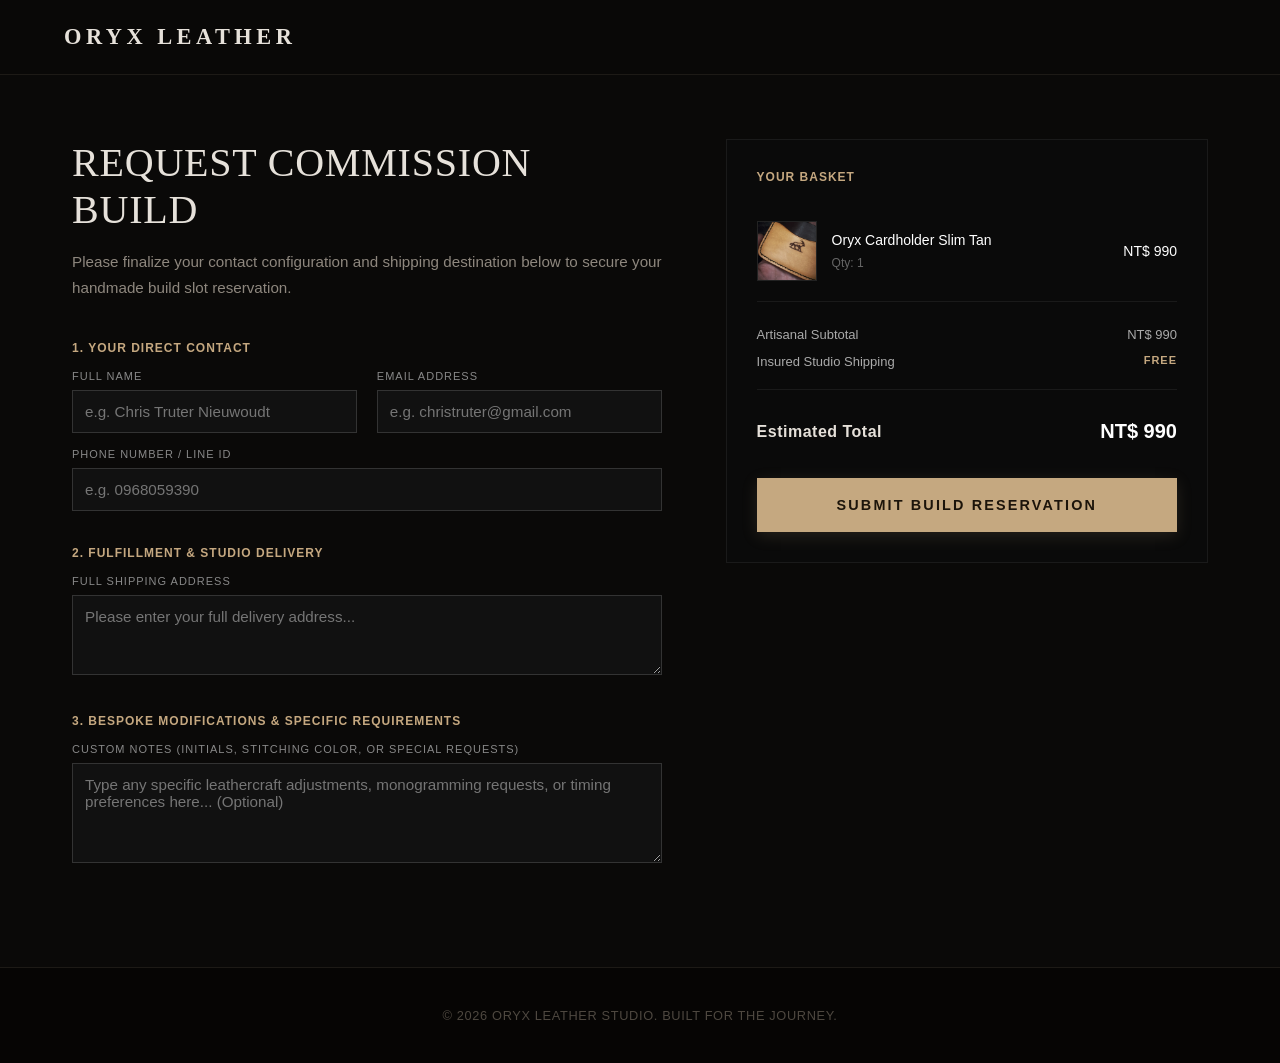
==== commit bf7b6e09: "Update checkout.html" ====
--- a/checkout.html
+++ b/checkout.html
@@ -6,94 +6,107 @@
     <title>Request Commission Build | ORYX LEATHER</title>
     <link rel="stylesheet" href="style.css">
 </head>
-<body class="checkout-page">
+<body>
 
+    <!-- NAVIGATION BAR -->
     <nav>
         <a href="index.html" class="logo">ORYX LEATHER</a>
     </nav>
 
-    <div class="checkout-wrapper">
-        <!-- LEFT COLUMN: FORM -->
-        <div class="checkout-main">
-            <h1 class="checkout-title">REQUEST COMMISSION BUILD</h1>
-            <p class="checkout-subtitle">Please finalize your contact configuration and shipping destination below to secure your handmade build slot reservation.</p>
+    <!-- ORIGINAL CONTAINER STRUCTURE -->
+    <div class="gallery-container">
+        <div class="detail-container">
+            
+            <!-- LEFT COLUMN: THE FORM -->
+            <div class="details-panel">
+                <h1 class="product-title">REQUEST COMMISSION BUILD</h1>
+                <p class="description">Please finalize your contact configuration and shipping destination below to secure your handmade build slot reservation.</p>
 
-            <form id="commissionForm">
-                <!-- SECTION 1 -->
-                <div class="form-section">
-                    <h3 class="section-label">1. YOUR DIRECT CONTACT</h3>
-                    <div class="form-row">
-                        <div class="form-group">
-                            <label>FULL NAME</label>
-                            <input type="text" id="clientName" required placeholder="e.g. Chris Truter Nieuwoudt">
+                <form id="commissionForm" style="margin-top: 30px;">
+                    
+                    <!-- SECTION 1 -->
+                    <div style="margin-bottom: 35px;">
+                        <span class="subtitle" style="display: block; margin-bottom: 15px; font-weight: 600; letter-spacing: 1px;">1. YOUR DIRECT CONTACT</span>
+                        
+                        <div style="display: grid; grid-template-columns: 1fr 1fr; gap: 20px; margin-bottom: 15px;">
+                            <div>
+                                <label style="display: block; font-size: 11px; letter-spacing: 1px; color: #888; margin-bottom: 8px;">FULL NAME</label>
+                                <input type="text" id="clientName" required placeholder="e.g. Chris Truter Nieuwoudt" style="width: 100%; padding: 12px; background: #111; border: 1px solid #333; color: #fff; font-family: inherit;">
+                            </div>
+                            <div>
+                                <label style="display: block; font-size: 11px; letter-spacing: 1px; color: #888; margin-bottom: 8px;">EMAIL ADDRESS</label>
+                                <input type="email" id="clientEmail" required placeholder="e.g. christruter@gmail.com" style="width: 100%; padding: 12px; background: #111; border: 1px solid #333; color: #fff; font-family: inherit;">
+                            </div>
                         </div>
-                        <div class="form-group">
-                            <label>EMAIL ADDRESS</label>
-                            <input type="email" id="clientEmail" required placeholder="e.g. christruter@gmail.com">
+                        
+                        <div>
+                            <label style="display: block; font-size: 11px; letter-spacing: 1px; color: #888; margin-bottom: 8px;">PHONE NUMBER / LINE ID</label>
+                            <input type="text" id="clientPhone" required placeholder="e.g. 0968059390" style="width: 100%; padding: 12px; background: #111; border: 1px solid #333; color: #fff; font-family: inherit;">
                         </div>
                     </div>
-                    <div class="form-group">
-                        <label>PHONE NUMBER / LINE ID</label>
-                        <input type="text" id="clientPhone" required placeholder="e.g. 0968059390">
+
+                    <!-- SECTION 2 -->
+                    <div style="margin-bottom: 35px;">
+                        <span class="subtitle" style="display: block; margin-bottom: 15px; font-weight: 600; letter-spacing: 1px;">2. FULFILLMENT & STUDIO DELIVERY</span>
+                        <div>
+                            <label style="display: block; font-size: 11px; letter-spacing: 1px; color: #888; margin-bottom: 8px;">FULL SHIPPING ADDRESS</label>
+                            <textarea id="clientAddress" required placeholder="Please enter your full delivery address..." style="width: 100%; height: 80px; padding: 12px; background: #111; border: 1px solid #333; color: #fff; font-family: inherit; resize: vertical;"></textarea>
+                        </div>
+                    </div>
+
+                    <!-- SECTION 3: SPECIFIC REQUIREMENTS -->
+                    <div style="margin-bottom: 20px;">
+                        <span class="subtitle" style="display: block; margin-bottom: 15px; font-weight: 600; letter-spacing: 1px;">3. BESPOKE MODIFICATIONS & SPECIFIC REQUIREMENTS</span>
+                        <div>
+                            <label style="display: block; font-size: 11px; letter-spacing: 1px; color: #888; margin-bottom: 8px;">CUSTOM NOTES (INITIALS, STITCHING COLOR, OR SPECIAL REQUESTS)</label>
+                            <textarea id="customRequirements" placeholder="Type any specific leathercraft adjustments, monogramming requests, or timing preferences here... (Optional)" style="width: 100%; height: 100px; padding: 12px; background: #111; border: 1px solid #333; color: #fff; font-family: inherit; resize: vertical;"></textarea>
+                        </div>
+                    </div>
+
+                </form>
+            </div>
+
+            <!-- RIGHT COLUMN: THE BASKET SIDEBAR -->
+            <div class="gallery-panel" style="background: #0a0a0a; border: 1px solid #1a1a1a; padding: 30px; display: flex; flex-direction: column; gap: 25px; height: fit-content;">
+                <span class="subtitle" style="font-weight: 600; letter-spacing: 1px;">YOUR BASKET</span>
+                
+                <!-- Item row -->
+                <div style="display: flex; gap: 15px; align-items: center; border-bottom: 1px solid #1a1a1a; padding-bottom: 20px;">
+                    <img src="Oryx Cardholder Slim Tan 1.jpg" alt="Oryx Cardholder Slim Tan" style="width: 60px; height: 60px; object-fit: cover; border: 1px solid #222;">
+                    <div style="flex-grow: 1;">
+                        <h4 style="font-size: 14px; font-weight: 500; margin: 0 0 5px 0; color: #fff;">Oryx Cardholder Slim Tan</h4>
+                        <span style="font-size: 12px; color: #666;">Qty: 1</span>
+                    </div>
+                    <span style="font-size: 14px; font-weight: 500; color: #fff;">NT$ 990</span>
+                </div>
+
+                <!-- Price Breakdown -->
+                <div style="display: flex; flex-direction: column; gap: 12px; font-size: 13px; color: #aaa; border-bottom: 1px solid #1a1a1a; padding-bottom: 20px;">
+                    <div style="display: flex; justify-content: space-between;">
+                        <span>Artisanal Subtotal</span>
+                        <span>NT$ 990</span>
+                    </div>
+                    <div style="display: flex; justify-content: space-between;">
+                        <span>Insured Studio Shipping</span>
+                        <span style="color: #c5a880; font-size: 11px; letter-spacing: 1px; font-weight: 600;">FREE</span>
                     </div>
                 </div>
 
-                <!-- SECTION 2 -->
-                <div class="form-section">
-                    <h3 class="section-label">2. FULFILLMENT & STUDIO DELIVERY</h3>
-                    <div class="form-group">
-                        <label>FULL SHIPPING ADDRESS</label>
-                        <textarea id="clientAddress" required placeholder="Please enter your full delivery address..."></textarea>
-                    </div>
+                <!-- Total Row -->
+                <div style="display: flex; justify-content: space-between; align-items: center; padding-top: 5px;">
+                    <span style="font-size: 16px; font-weight: 600; letter-spacing: 0.5px;">Estimated Total</span>
+                    <span style="font-size: 20px; font-weight: 600; color: #fff;">NT$ 990</span>
                 </div>
 
-                <!-- NEW SECTION 3: CUSTOM REQUIREMENTS -->
-                <div class="form-section">
-                    <h3 class="section-label">3. BESPOKE MODIFICATIONS & SPECIFIC REQUIREMENTS</h3>
-                    <div class="form-group">
-                        <label>CUSTOM NOTES (INITIALS, STITCHING COLOR, OR SPECIAL REQUESTS)</label>
-                        <textarea id="customRequirements" placeholder="Type any specific leathercraft adjustments, monogramming requests, or timing preferences here... (Optional)"></textarea>
-                    </div>
-                </div>
-            </form>
-        </div>
+                <!-- Connected Submit Button -->
+                <button type="submit" form="commissionForm" class="inquire-btn" style="width: 100%; margin-top: 10px;">SUBMIT BUILD RESERVATION</button>
+            </div>
 
-        <!-- RIGHT COLUMN: BASKET SUMMARY -->
-        <div class="checkout-sidebar">
-            <div class="basket-card">
-                <h3 class="basket-title">YOUR BASKET</h3>
-                
-                <div class="basket-item">
-                    <img src="Oryx Cardholder Slim Tan 1.jpg" alt="Oryx Cardholder Slim Tan" class="basket-thumb">
-                    <div class="basket-item-details">
-                        <span class="basket-item-name">Oryx Cardholder Slim Tan</span>
-                        <span class="basket-item-qty">Qty: 1</span>
-                    </div>
-                    <span class="basket-item-price">NT$ 990</span>
-                </div>
-
-                <div class="price-breakdown">
-                    <div class="price-row">
-                        <span>Artisanal Subtotal</span>
-                        <span>NT$ 990</span>
-                    </div>
-                    <div class="price-row">
-                        <span>Insured Studio Shipping</span>
-                        <span class="free-badge">FREE</span>
-                    </div>
-                </div>
-
-                <div class="total-row">
-                    <span>Estimated Total</span>
-                    <span>NT$ 990</span>
-                </div>
-
-                <button type="submit" form="commissionForm" class="submit-reservation-btn">SUBMIT BUILD RESERVATION</button>
-            </div>
         </div>
     </div>
 
-    <footer>
+    <!-- FOOTER -->
+    <footer style="margin-top: 80px;">
         <p>&copy; 2026 ORYX LEATHER Studio. Built for the journey.</p>
     </footer>
 
@@ -107,7 +120,6 @@
             const address = document.getElementById('clientAddress').value;
             const requirements = document.getElementById('customRequirements').value || "None provided";
 
-            // Format the message template for your notification system / email backend
             const messageBody = `
 New Commission Reservation!
 ---------------------------
@@ -121,7 +133,6 @@
 
             alert("Thank you! Your artisanal build slot request has been sent to the studio. We will verify your requirements and contact you shortly.");
             console.log(messageBody);
-            // Ready to link to EmailJS, Formspree, or WhatsApp api here
         });
     </script>
 </body>
